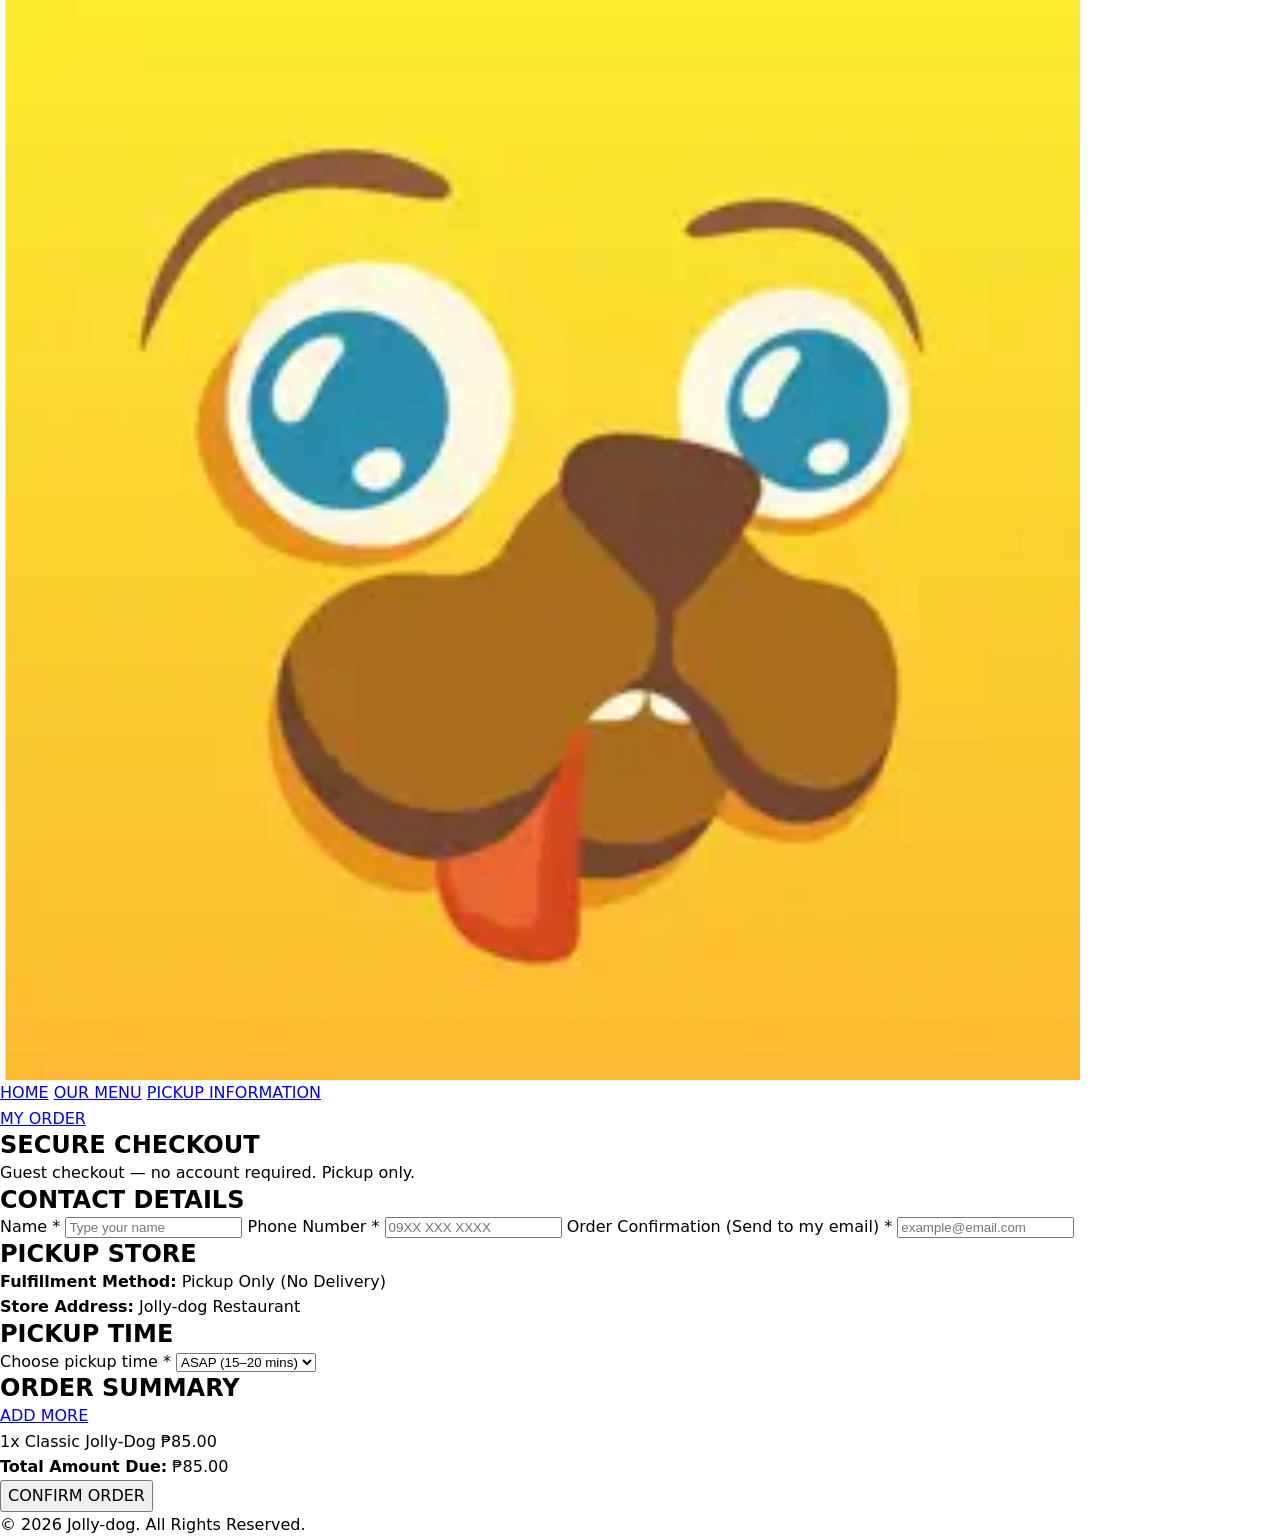
==== checkout.html @ 43b4ed7f "modified:   checkout.html" ====
<!DOCTYPE html>
<html lang="en">
<head>
    <meta charset="UTF-8">
    <meta name="viewport" content="width=device-width, initial-scale=1.0">
    <title>Jolly-dog | Checkout</title>
    <link rel="stylesheet" href="css/style.css">
</head>
<body>

    <header class="header">

        <div class="logo">
            <a href="index.html">
                <img src="images/logo.png" alt="Jolly-dog">
            </a>
        </div>

        <nav class="navigation">
            <a href="index.html">HOME</a>
            <a href="menu.html">OUR MENU</a>
            <a href="menu.html#pickup">PICKUP INFORMATION</a>
        </nav>

        <div class="header-cart">
            <a href="menu.html#cart">MY ORDER</a>
        </div>

    </header>


    <main class="checkout-layout">

        <!-- VIEW 1: SECURE GUEST CHECKOUT -->
        <section class="checkout-section" id="checkout-view">

            <div class="checkout-heading">
                <h1>SECURE CHECKOUT</h1>
                <p>Guest checkout — no account required. Pickup only.</p>
            </div>

            <form class="checkout-form" id="checkout-form">

                <!-- CONTACT DETAILS -->
                <div class="form-group">
                    <h2>CONTACT DETAILS</h2>

                    <label for="customer-name">Name *</label>
                    <input type="text" id="customer-name" name="customer_name" placeholder="Type your name" required>

                    <label for="phone-number">Phone Number *</label>
                    <input type="tel" id="phone-number" name="phone_number" placeholder="09XX XXX XXXX" required>

                    <label for="customer-email">Order Confirmation (Send to my email) *</label>
                    <input type="email" id="customer-email" name="customer_email" placeholder="example@email.com" required>
                </div>

                <!-- PICKUP STORE -->
                <div class="form-group">
                    <h2>PICKUP STORE</h2>
                    <p><strong>Fulfillment Method:</strong> Pickup Only (No Delivery)</p>
                    <p><strong>Store Address:</strong> Jolly-dog Restaurant</p>
                </div>

                <!-- PICKUP TIME -->
                <div class="form-group">
                    <h2>PICKUP TIME</h2>

                    <label for="pickup-time">Choose pickup time *</label>
                    <select id="pickup-time" name="pickup_time">
                        <option value="ASAP">ASAP (15–20 mins)</option>
                        <option value="In 30 Minutes">In 30 Minutes</option>
                        <option value="In 1 Hour">In 1 Hour</option>
                    </select>
                </div>

                <!-- ORDER SUMMARY -->
                <div class="form-group">
                    <div class="summary-header">
                        <h2>ORDER SUMMARY</h2>
                        <a href="menu.html" class="add-more-btn">ADD MORE</a>
                    </div>

                    <div class="checkout-items" id="checkout-items">
                        <!-- Sample item so you can style it in CSS right now -->
                        <div class="summary-item">
                            <span>1x Classic Jolly-Dog</span>
                            <span>₱85.00</span>
                        </div>
                    </div>

                    <div class="checkout-totals" id="checkout-totals">
                        <p><strong>Total Amount Due:</strong> <span id="checkout-total-price">₱85.00</span></p>
                    </div>
                </div>

                <button type="submit" class="confirm-btn">CONFIRM ORDER</button>

            </form>

        </section>


        <!-- VIEW 2: ORDER CONFIRMATION (Hidden until form is submitted) -->
        <section class="confirmation-section" id="confirmation-view" hidden>

            <div class="confirmation-heading">
                <h1>ORDER CONFIRMED!</h1>
                <p>Thank you for ordering at Jolly-dog, <strong id="confirm-name">Guest</strong>.</p>
            </div>

            <div class="order-reference-box">
                <span>YOUR ORDER REFERENCE NUMBER</span>
                <h2 id="confirm-ref">JD-10482</h2>
            </div>

            <div class="confirmation-details">
                <h3>PICKUP &amp; PAYMENT DETAILS</h3>
                <p><strong>Fulfillment:</strong> In-Store Pickup Only</p>
                <p><strong>Pickup Store:</strong> Jolly-dog Restaurant</p>
                <p><strong>Pickup Time:</strong> <span id="confirm-time">ASAP</span></p>
                <p><strong>Payment Method:</strong> Cash on Pick-Up</p>
                <p><strong>Total Amount Due:</strong> <span id="confirm-total">₱85.00</span></p>
                <p class="pickup-note">Please present this order number at the counter for payment and pickup.</p>
            </div>

            <div class="confirmation-actions">
                <a href="menu.html" class="order-again-btn">ORDER AGAIN</a>
                <a href="index.html" class="home-btn">BACK TO HOME</a>
            </div>

        </section>

    </main>


    <footer class="footer">

        <p>&copy; 2026 Jolly-dog. All Rights Reserved.</p>

    </footer>


    <!-- Temporary preview script so you can test switching to the Confirmation view in HTML -->
    <script>
        document.getElementById('checkout-form').addEventListener('submit', function(event) {
            event.preventDefault();

            document.getElementById('confirm-name').textContent = document.getElementById('customer-name').value;
            document.getElementById('confirm-time').textContent = document.getElementById('pickup-time').value;
            document.getElementById('confirm-total').textContent = document.getElementById('checkout-total-price').textContent;
            document.getElementById('confirm-ref').textContent = 'JD-' + Math.floor(10000 + Math.random() * 90000);

            document.getElementById('checkout-view').hidden = true;
            document.getElementById('confirmation-view').hidden = false;
            window.scrollTo(0, 0);
        });
    </script>

</body>
</html>
---- css/style.css ----
* {
    box-sizing: border-box;
}

body {
    margin: 0;
    background: "";
    color: "";
    font-family: "Segoe UI", system-ui, -apple-system, Arial, sans-serif;
    line-height: 1.6;
}

h1,
h2,
h3,
p {
    margin: 0;
}

h1,
h2,
h3 {
    line-height: 1.2;
}

img {
    display: block;
    max-width: 100%;
}

a {
    color: "";
    text-decoration: "";
}

button {
    font: inherit;
    cursor: pointer;
}
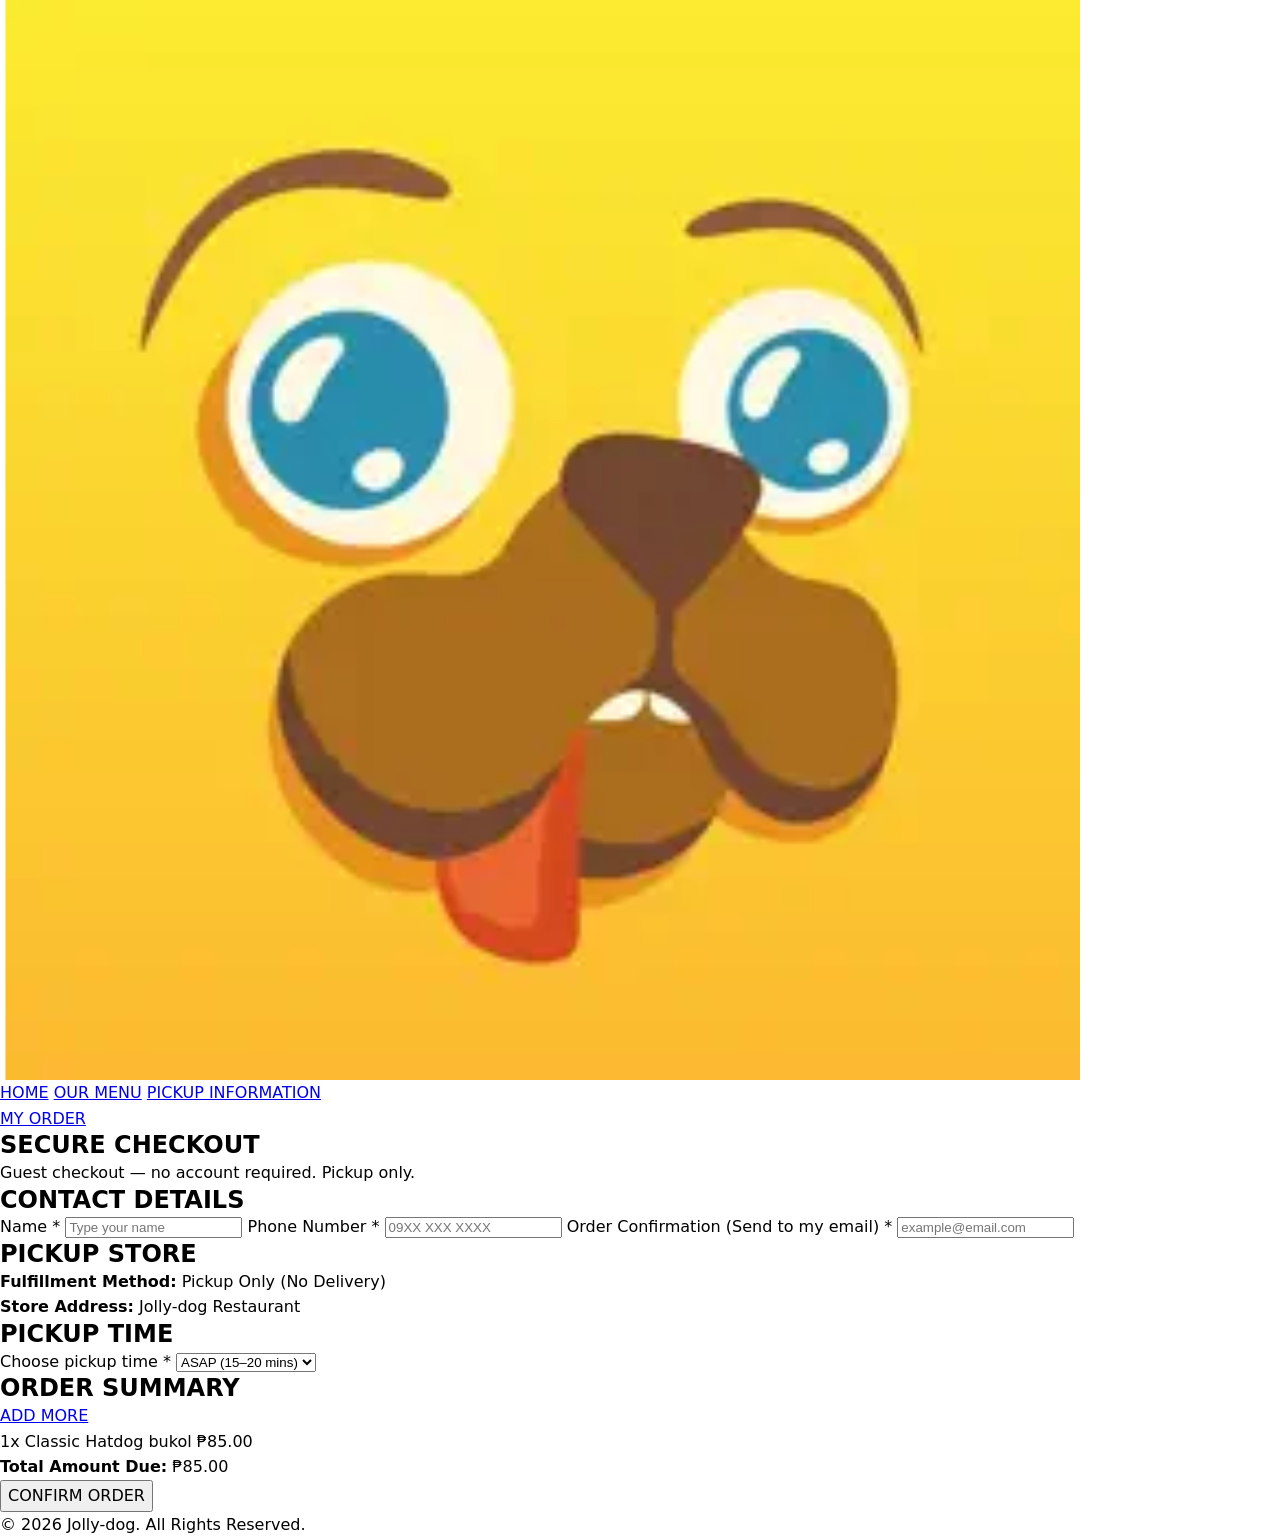
==== commit 8ccf81ef: "Update item description in checkout.html" ====
--- a/checkout.html
+++ b/checkout.html
@@ -82,9 +82,9 @@
                     </div>
 
                     <div class="checkout-items" id="checkout-items">
-                        <!-- Sample item so you can style it in CSS right now -->
+                        <!-- Sample item -->
                         <div class="summary-item">
-                            <span>1x Classic Jolly-Dog</span>
+                            <span>1x Classic Hatdog bukol</span>
                             <span>₱85.00</span>
                         </div>
                     </div>
@@ -158,4 +158,4 @@
     </script>
 
 </body>
-</html>+</html>
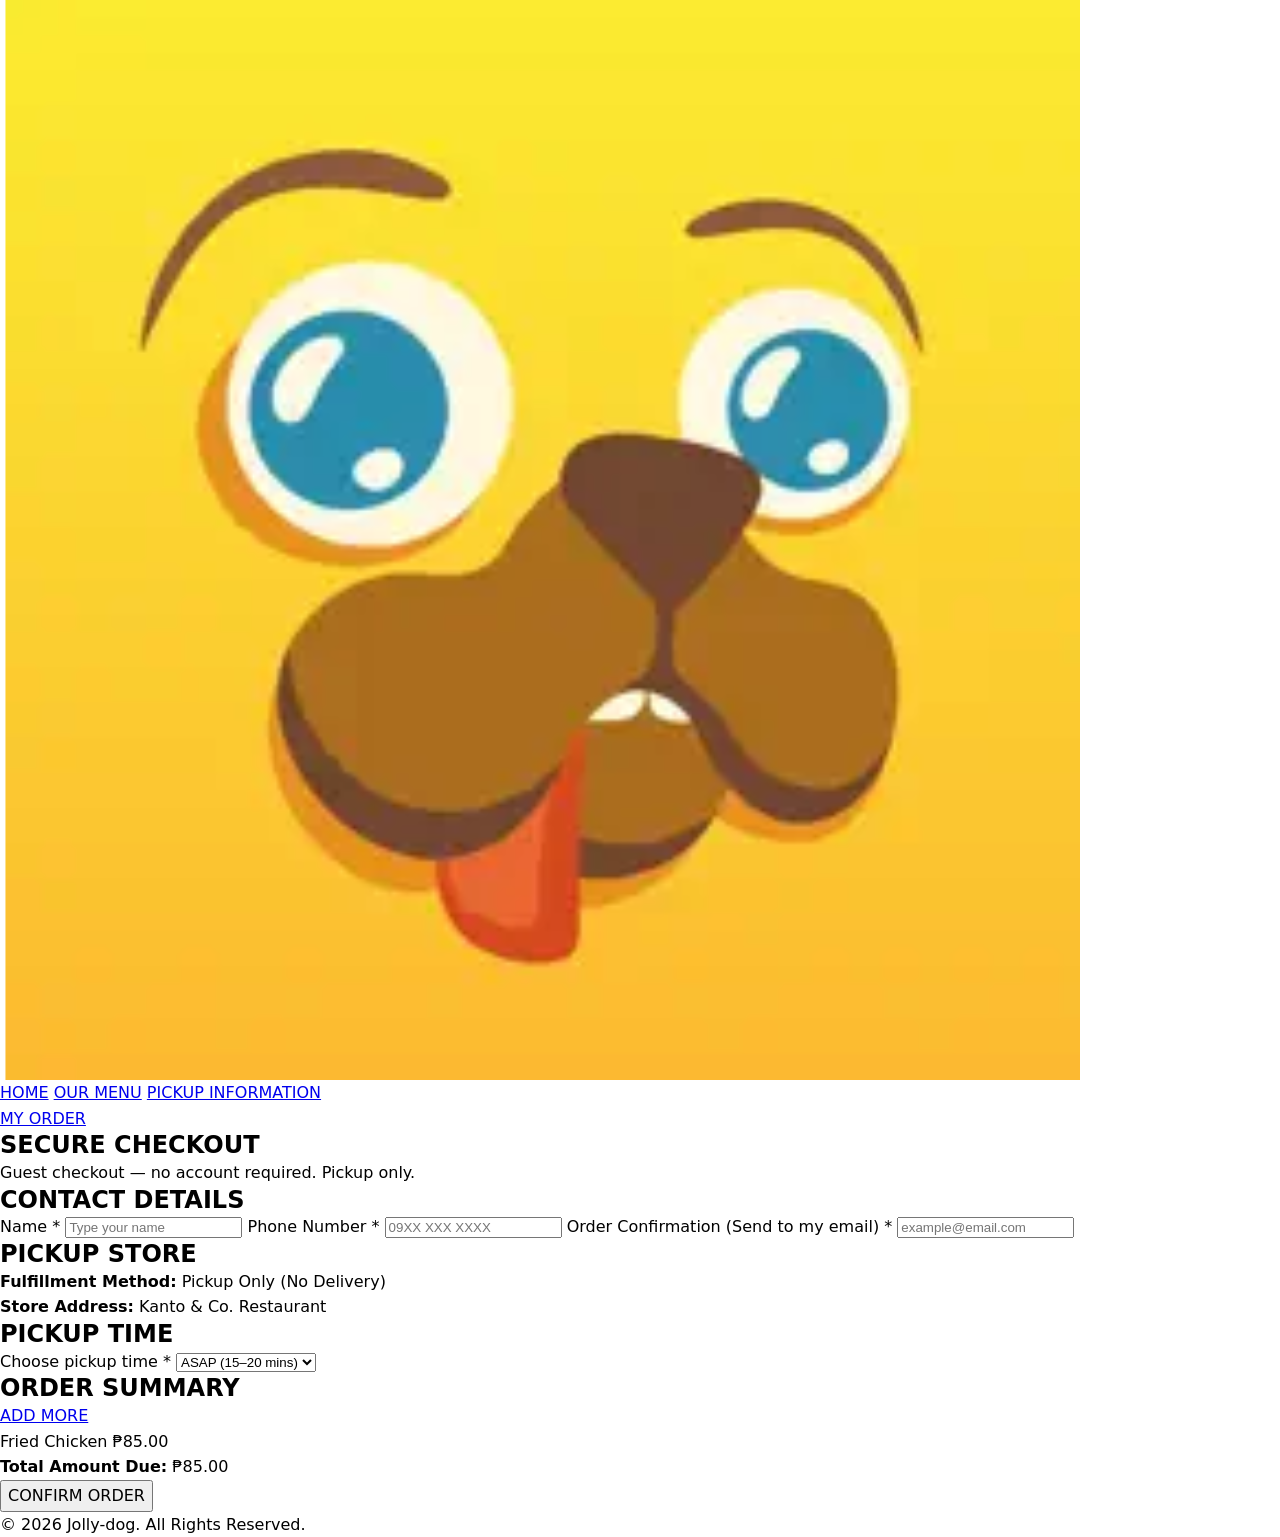
==== commit 9dd81cba: "modified:   checkout.html 	modified:   menu.html" ====
--- a/checkout.html
+++ b/checkout.html
@@ -59,7 +59,7 @@
                 <div class="form-group">
                     <h2>PICKUP STORE</h2>
                     <p><strong>Fulfillment Method:</strong> Pickup Only (No Delivery)</p>
-                    <p><strong>Store Address:</strong> Jolly-dog Restaurant</p>
+                    <p><strong>Store Address:</strong> Kanto & Co. Restaurant</p>
                 </div>
 
                 <!-- PICKUP TIME -->
@@ -84,7 +84,7 @@
                     <div class="checkout-items" id="checkout-items">
                         <!-- Sample item -->
                         <div class="summary-item">
-                            <span>1x Classic Hatdog bukol</span>
+                            <span>Fried Chicken</span>
                             <span>₱85.00</span>
                         </div>
                     </div>
@@ -158,4 +158,4 @@
     </script>
 
 </body>
-</html>
+</html>
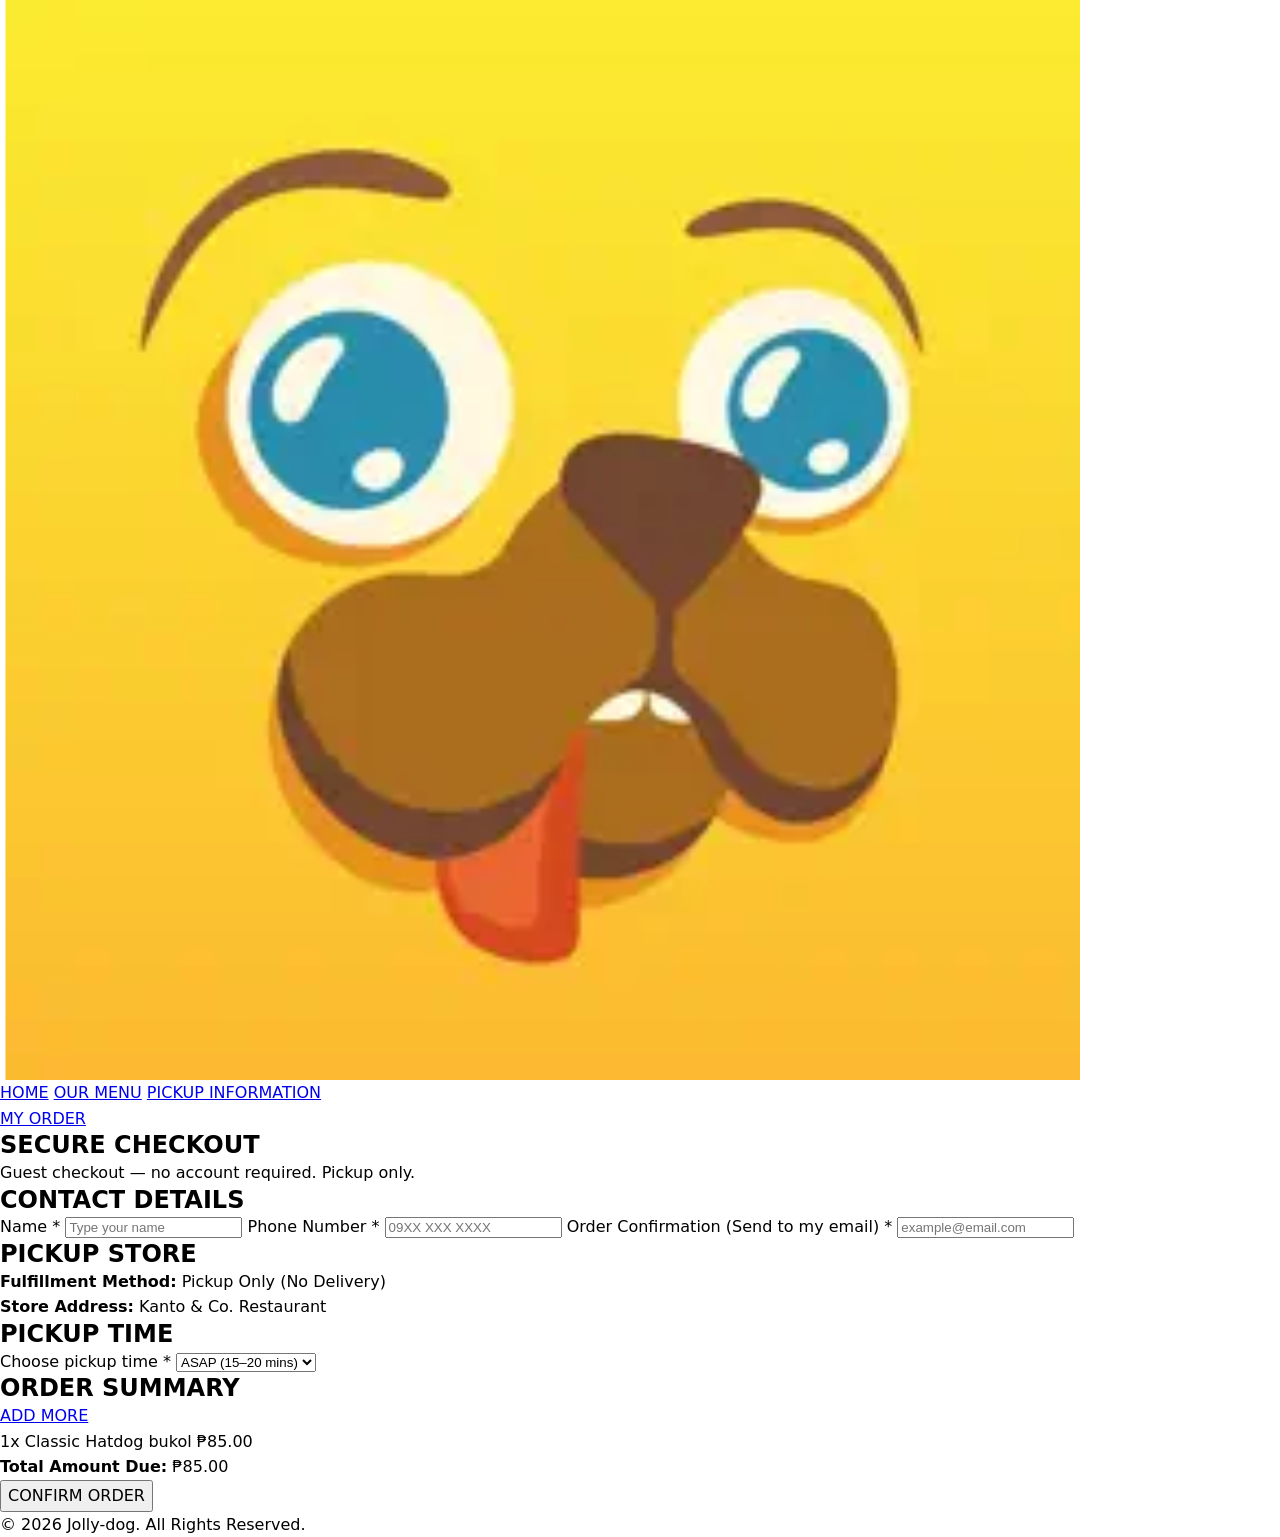
==== commit 2dfaec6f: "add: create new JavaScript file for functionality" ====
--- a/checkout.html
+++ b/checkout.html
@@ -84,7 +84,7 @@
                     <div class="checkout-items" id="checkout-items">
                         <!-- Sample item -->
                         <div class="summary-item">
-                            <span>Fried Chicken</span>
+                            <span>1x Classic Hatdog bukol</span>
                             <span>₱85.00</span>
                         </div>
                     </div>
@@ -158,4 +158,4 @@
     </script>
 
 </body>
-</html>+</html>
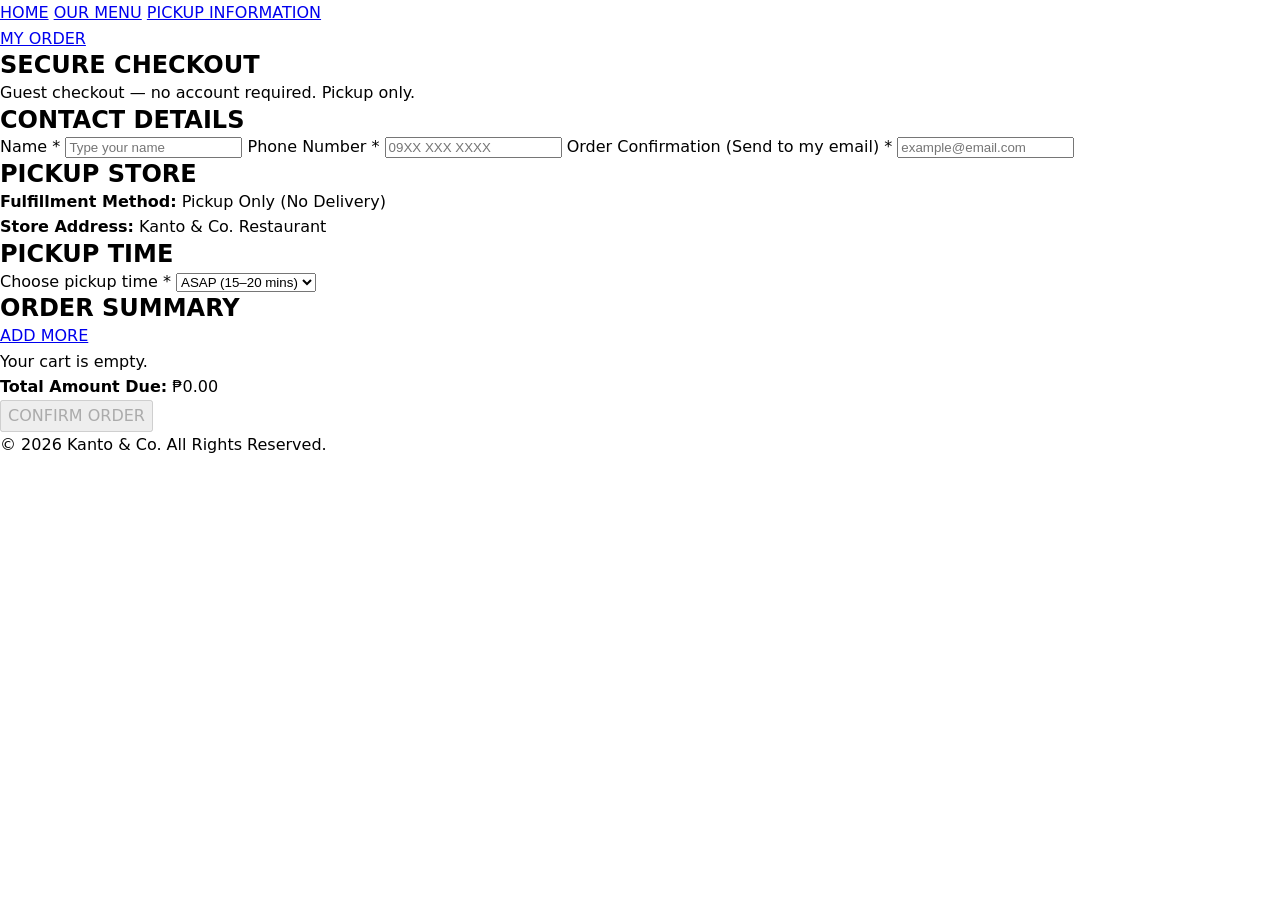
==== commit 3a972f58: "modified:   checkout.html 	modified:   index.html 	renamed:    js/js -> js/cart.js 	modified:   menu" ====
--- a/checkout.html
+++ b/checkout.html
@@ -3,7 +3,7 @@
 <head>
     <meta charset="UTF-8">
     <meta name="viewport" content="width=device-width, initial-scale=1.0">
-    <title>Jolly-dog | Checkout</title>
+    <title>Kanto & Co. | Checkout</title>
     <link rel="stylesheet" href="css/style.css">
 </head>
 <body>
@@ -12,7 +12,7 @@
 
         <div class="logo">
             <a href="index.html">
-                <img src="images/logo.png" alt="Jolly-dog">
+                <!--<img src="images/logo.png" alt="Kanto & Co.">-->
             </a>
         </div>
 
@@ -136,26 +136,12 @@
 
     <footer class="footer">
 
-        <p>&copy; 2026 Jolly-dog. All Rights Reserved.</p>
+        <p>&copy; 2026 Kanto & Co. All Rights Reserved.</p>
 
     </footer>
 
 
-    <!-- Temporary preview script so you can test switching to the Confirmation view in HTML -->
-    <script>
-        document.getElementById('checkout-form').addEventListener('submit', function(event) {
-            event.preventDefault();
-
-            document.getElementById('confirm-name').textContent = document.getElementById('customer-name').value;
-            document.getElementById('confirm-time').textContent = document.getElementById('pickup-time').value;
-            document.getElementById('confirm-total').textContent = document.getElementById('checkout-total-price').textContent;
-            document.getElementById('confirm-ref').textContent = 'JD-' + Math.floor(10000 + Math.random() * 90000);
-
-            document.getElementById('checkout-view').hidden = true;
-            document.getElementById('confirmation-view').hidden = false;
-            window.scrollTo(0, 0);
-        });
-    </script>
+    <script src="js/cart.js"></script>
 
 </body>
 </html>
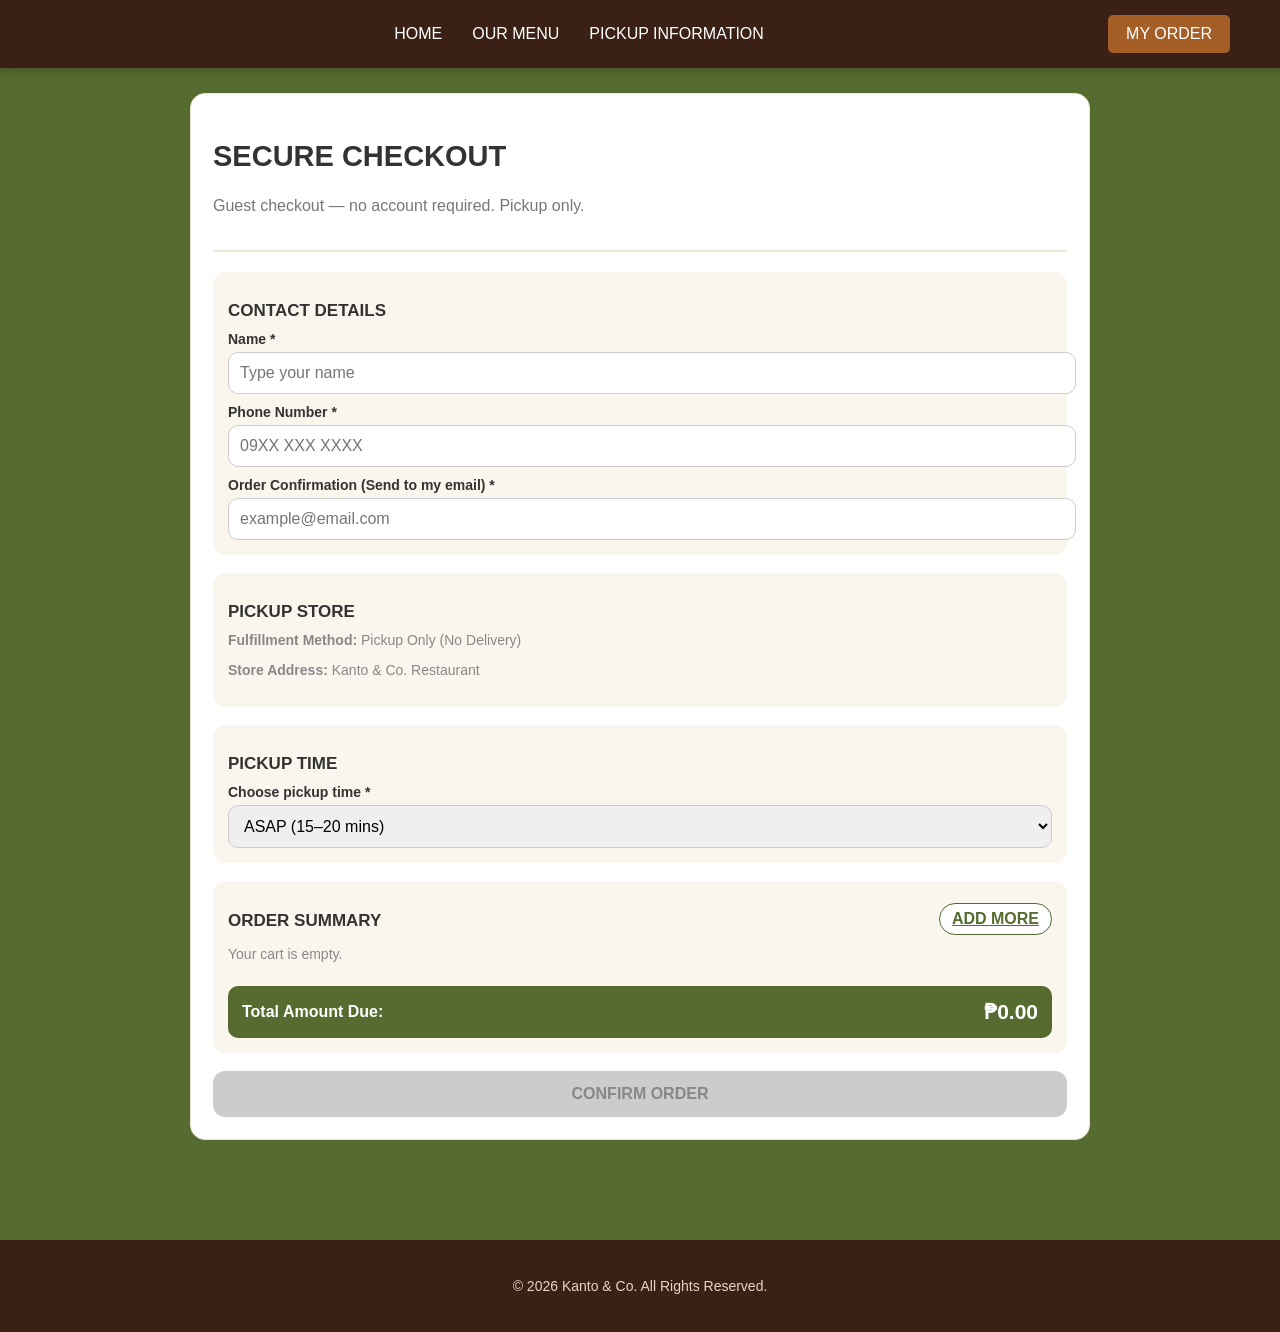
==== commit 825816a6: "modified:   checkout.html 	modified:   css/style.css 	modified:   index.html 	modified:   js/cart.js" ====
--- a/checkout.html
+++ b/checkout.html
@@ -106,7 +106,7 @@
 
             <div class="confirmation-heading">
                 <h1>ORDER CONFIRMED!</h1>
-                <p>Thank you for ordering at Jolly-dog, <strong id="confirm-name">Guest</strong>.</p>
+                <p>Thank you for ordering at Kanto & Co., <strong id="confirm-name">Guest</strong>.</p>
             </div>
 
             <div class="order-reference-box">
@@ -117,7 +117,7 @@
             <div class="confirmation-details">
                 <h3>PICKUP &amp; PAYMENT DETAILS</h3>
                 <p><strong>Fulfillment:</strong> In-Store Pickup Only</p>
-                <p><strong>Pickup Store:</strong> Jolly-dog Restaurant</p>
+                <p><strong>Pickup Store:</strong> Kanto & Co. Restaurant</p>
                 <p><strong>Pickup Time:</strong> <span id="confirm-time">ASAP</span></p>
                 <p><strong>Payment Method:</strong> Cash on Pick-Up</p>
                 <p><strong>Total Amount Due:</strong> <span id="confirm-total">₱85.00</span></p>
--- a/css/style.css
+++ b/css/style.css
@@ -1,41 +1,921 @@
+/* ==========================================================================
+   KANTO & CO. - STYLESHEET TEMPLATE
+   Empty selectors ready for styling. Do not rename classes/IDs used by cart.js.
+   Remove, modify and change at your discretion */
+
+/* --------------------------------------------------------------------------
+   1. GLOBAL & REQUIRED JS STATES
+   -------------------------------------------------------------------------- */
 * {
-    box-sizing: border-box;
-}
-
+}
+
+body {
+    background-color: #556B2F;
+ }
+
+/* REQUIRED: Keeps #confirmation-view hidden until cart.js reveals it on submit */
+[hidden] {
+    display: none !important;
+}
+
+
+/* --------------------------------------------------------------------------
+   2. SHARED HEADER & FOOTER (index.html, menu.html, checkout.html)
+   -------------------------------------------------------------------------- */
 body {
     margin: 0;
-    background: "";
-    color: "";
-    font-family: "Segoe UI", system-ui, -apple-system, Arial, sans-serif;
+    padding: 0;
+    font-family: 'Poppins', sans-serif;
+    color: #333;
+}
+
+/* HEADER */
+.header {
+    display: flex;
+    justify-content: space-between;
+    align-items: center;
+    padding: 15px 50px;
+    background-color: #3b2115;
+    color: white;
+    box-shadow: 0 3px 8px rgba(0,0,0,0.2);
+}
+
+/* LOGO CONTAINER */
+.logo {
+    display: flex;
+    align-items: center;
+    gap: 10px;
+}
+
+/* LOGO IMAGE */
+.logo img {
+    width: 65px;
+    height: 65px;
+    object-fit: contain;
+}
+
+/* NAVIGATION */
+.navigation {
+    display: flex;
+    align-items: center;
+    gap: 30px;
+}
+
+/* NAVIGATION LINKS */
+.navigation a {
+    color: white;
+    text-decoration: none;
+    font-size: 16px;
+    font-weight: 500;
+    transition: 0.3s;
+}
+
+/* NAVIGATION HOVER */
+.navigation a:hover {
+    color: #e6a23c;
+}
+
+/* HEADER CART */
+.header-cart {
+    display: flex;
+    align-items: center;
+    gap: 10px;
+}
+
+/* CART LINK */
+.header-cart a {
+    color: white;
+    text-decoration: none;
+    font-size: 16px;
+    background-color: #a65e27;
+    padding: 10px 18px;
+    border-radius: 5px;
+    transition: 0.3s;
+}
+
+/* CART HOVER */
+.header-cart a:hover {
+    background-color: #e6a23c;
+    color: #3b2115;
+}
+
+/* FOOTER */
+footer {
+    background-color: #3b2115;
+    color: white;
+    text-align: center;
+    padding: 30px 20px;
+    margin-top: 50px;
+}
+
+/* FOOTER PARAGRAPH */
+footer p {
+    font-size: 14px;
+    color: #e5d5c5;
+    margin: 8px 0;
+}
+
+/* FOOTER LINKS */
+footer a {
+    color: #e6a23c;
+    text-decoration: none;
+}
+
+footer a:hover {
+    color: white;
+}
+
+/* RESPONSIVE DESIGN */
+@media screen and (max-width: 768px) {
+
+    .header {
+        flex-direction: column;
+        gap: 20px;
+        padding: 20px;
+    }
+
+    .navigation {
+        flex-wrap: wrap;
+        justify-content: center;
+        gap: 15px;
+    }
+
+    .header-cart {
+        justify-content: center;
+    }
+}
+
+/* --------------------------------------------------------------------------
+   3. HOME PAGE (index.html)
+   -------------------------------------------------------------------------- */
+/* ORDER INTRO */
+.order-intro {
+    display: flex;
+    justify-content: space-between;
+    align-items: center;
+    padding: 60px 80px;
+    background-color: #fffaf3;
+    gap: 30px;
+}
+
+/* INTRO TEXT */
+.intro-text {
+    max-width: 550px;
+}
+
+/* INTRO HEADING */
+.intro-text h1 {
+    font-family: 'Playfair Display', serif;
+    font-size: 48px;
+    color: #3b2115;
+    margin-bottom: 20px;
+}
+
+/* INTRO PARAGRAPH */
+.intro-text p {
+    font-family: 'Poppins', sans-serif;
+    font-size: 16px;
+    line-height: 1.8;
+    color: #666;
+    margin-bottom: 25px;
+}
+
+/* INTRO BUTTON CONTAINER */
+.intro-button {
+    margin-top: 20px;
+}
+
+/* INTRO BUTTON LINK */
+.intro-button a {
+    display: inline-block;
+    background-color: #a65e27;
+    color: white;
+    text-decoration: none;
+    padding: 13px 28px;
+    border-radius: 5px;
+    font-weight: 600;
+    transition: 0.3s;
+}
+
+/* BUTTON HOVER */
+.intro-button a:hover {
+    background-color: #e6a23c;
+    color: #3b2115;
+}
+
+/* BANNER */
+.banner {
+    width: 100%;
+    max-width: 550px;
+    overflow: hidden;
+    border-radius: 15px;
+}
+
+/* BANNER IMAGE */
+.banner img {
+    width: 100%;
+    height: 350px;
+    object-fit: cover;
+    border-radius: 15px;
+}
+
+/* MENU CATEGORIES */
+.menu-categories {
+    padding: 60px 50px;
+    background-color: #ffffff;
+}
+
+/* SECTION HEADING */
+.section-heading {
+    text-align: center;
+    margin-bottom: 40px;
+}
+
+/* SECTION TITLE */
+.section-heading h2 {
+    font-family: 'Playfair Display', serif;
+    font-size: 36px;
+    color: #3b2115;
+    margin-bottom: 10px;
+}
+
+/* CATEGORY CONTAINER */
+.category-container {
+    display: grid;
+    grid-template-columns: repeat(4, 1fr);
+    gap: 25px;
+    max-width: 1200px;
+    margin: auto;
+}
+
+/* CATEGORY CARD */
+.category-card {
+    background-color: #fffaf3;
+    border-radius: 12px;
+    overflow: hidden;
+    text-align: center;
+    box-shadow: 0 4px 12px rgba(0,0,0,0.10);
+    transition: 0.3s;
+}
+
+/* CATEGORY CARD HOVER */
+.category-card:hover {
+    transform: translateY(-8px);
+    box-shadow: 0 8px 20px rgba(0,0,0,0.15);
+}
+
+/* CATEGORY IMAGE */
+.category-card img {
+    width: 100%;
+    height: 220px;
+    object-fit: cover;
+}
+
+/* CATEGORY TITLE */
+.category-card h3 {
+    font-family: 'Playfair Display', serif;
+    font-size: 23px;
+    color: #3b2115;
+    padding: 15px;
+    margin: 0;
+}
+
+/* ==========================================
+   RESPONSIVE DESIGN
+   ========================================== */
+
+@media screen and (max-width: 768px) {
+
+    .order-intro {
+        flex-direction: column;
+        padding: 35px 20px;
+        text-align: center;
+    }
+
+    .intro-text h1 {
+        font-size: 34px;
+    }
+
+    .banner {
+        max-width: 100%;
+    }
+
+    .banner img {
+        height: 250px;
+    }
+
+    .menu-categories {
+        padding: 40px 20px;
+    }
+
+    .category-container {
+        grid-template-columns: repeat(2, 1fr);
+        gap: 15px;
+    }
+
+    .section-heading h2 {
+        font-size: 28px;
+    }
+}
+
+@media screen and (max-width: 480px) {
+
+    .category-container {
+        grid-template-columns: 1fr;
+    }
+
+    .intro-text h1 {
+        font-size: 29px;
+    }
+}
+
+
+/* ==========================================
+   4. MENU PAGE LAYOUT & CATEGORIES
+   ========================================== */
+
+/* MAIN MENU LAYOUT */
+.menu-layout {
+    display: grid;
+    grid-template-columns: minmax(0, 1fr) 320px;
+    gap: 30px;
+    max-width: 1300px;
+    margin: 40px auto;
+    padding: 0 30px;
+    align-items: start;
+}
+
+/* LEFT MENU SECTION */
+.menu-section {
+    width: 100%;
+    min-width: 0;
+}
+
+/* MENU HEADING */
+.menu-heading {
+    margin-bottom: 25px;
+}
+
+/* MENU TITLE */
+.menu-heading h1 {
+    font-family: 'Playfair Display', serif;
+    font-size: 40px;
+    color: #fffaf3;
+    margin-bottom: 10px;
+}
+
+/* MENU DESCRIPTION */
+.menu-heading p {
+    font-family: 'Poppins', sans-serif;
+    font-size: 15px;
+    color: #fffaf3;
+    line-height: 1.7;
+}
+
+/* PICKUP NOTICE BANNER */
+#pickup,
+.pickup-info {
+    background-color: #fff0d9;
+    border-left: 5px solid #a65e27;
+    padding: 18px 22px;
+    margin: 25px 0;
+    border-radius: 8px;
+}
+
+/* PICKUP HEADING */
+.pickup-info h3 {
+    font-family: 'Playfair Display', serif;
+    color: #3b2115;
+    font-size: 20px;
+    margin: 0 0 8px;
+}
+
+/* PICKUP DESCRIPTION */
+.pickup-info p {
+    font-family: 'Poppins', sans-serif;
+    color: #666;
+    font-size: 14px;
+    margin: 0;
     line-height: 1.6;
 }
 
-h1,
-h2,
-h3,
-p {
+/* CATEGORY NAVIGATION */
+.categories {
+    display: flex;
+    flex-wrap: wrap;
+    gap: 12px;
+    margin: 30px 0;
+    padding-bottom: 15px;
+    border-bottom: 1px solid #e5d5c5;
+}
+
+/* CATEGORY LINKS */
+.categories a {
+    text-decoration: none;
+    color: #3b2115;
+    background-color: #f3e7d8;
+    padding: 10px 20px;
+    border-radius: 25px;
+    font-family: 'Poppins', sans-serif;
+    font-size: 14px;
+    font-weight: 500;
+    transition: 0.3s;
+}
+
+/* CATEGORY HOVER */
+.categories a:hover {
+    background-color: #a65e27;
+    color: white;
+}
+
+/* INDIVIDUAL FOOD CATEGORY */
+.food-category {
+    margin: 40px 0;
+    scroll-margin-top: 30px;
+}
+
+/* FOOD CATEGORY HEADING */
+.food-category h2 {
+    font-family: 'Playfair Display', serif;
+    font-size: 30px;
+    color: #fffaf3;
+    margin-bottom: 25px;
+    border-bottom: 2px solid #e6a23c;
+    padding-bottom: 10px;
+}
+
+/* FOOD GRID CONTAINER */
+.food-container {
+    display: grid;
+    grid-template-columns: repeat(2, minmax(0, 1fr));
+    gap: 25px;
+}
+
+/* INDIVIDUAL FOOD CARD */
+.food-card {
+    background-color: #fffaf3;
+    border-radius: 12px;
+    overflow: hidden;
+    box-shadow: 0 4px 12px rgba(0,0,0,0.10);
+    transition: 0.3s;
+    padding-bottom: 18px;
+    display: flex;
+    flex-direction: column;
+}
+
+/* FOOD CARD HOVER */
+.food-card:hover {
+    transform: translateY(-5px);
+    box-shadow: 0 8px 18px rgba(0,0,0,0.15);
+}
+
+/* DEFAULT IMAGES (Foods & Side Dishes) */
+.food-card img {
+    width: 100%;
+    height: 350px;
+    object-fit: cover;
+    display: block;
+}
+
+/* DRINKS IMAGES */
+#drinks .food-card img {
+   width: 100%;
+    height: 450px;
+    object-fit:cover;
+    display: block;
+}
+
+/* DESSERTS IMAGES */
+#desserts .food-card img {
+    width: 100%;
+    height: 450px;
+    object-fit: cover;
+    display: block;
+}
+
+/* FOOD NAME */
+.food-card h3 {
+    font-family: 'Playfair Display', serif;
+    font-size: 21px;
+    color: #3b2115;
+    margin: 15px 18px 8px;
+}
+
+/* FOOD DESCRIPTION */
+.food-card p {
+    font-family: 'Poppins', sans-serif;
+    font-size: 13px;
+    color: #777;
+    line-height: 1.6;
+    margin: 8px 18px;
+}
+
+/* FOOD PRICE */
+.food-card .price {
+    display: block;
+    color: #a65e27;
+    font-family: 'Poppins', sans-serif;
+    font-size: 18px;
+    font-weight: 700;
+    margin: 15px 18px;
+}
+
+/* ADD TO CART BUTTON */
+.food-card button {
+    display: block;
+    width: calc(100% - 36px);
+    margin: auto 18px 0;
+    padding: 12px;
+    border: none;
+    border-radius: 6px;
+    background-color: #a65e27;
+    color: white;
+    font-family: 'Poppins', sans-serif;
+    font-size: 14px;
+    font-weight: 600;
+    cursor: pointer;
+    transition: 0.3s;
+}
+
+/* BUTTON HOVER */
+.food-card button:hover {
+    background-color: #e6a23c;
+    color: #3b2115;
+}
+
+/* STICKY CART - RIGHT COLUMN */
+.menu-layout > :last-child {
+    position: sticky;
+    top: 20px;
+    align-self: start;
+}
+
+/* ==========================================
+   RESPONSIVE DESIGN
+   ========================================== */
+
+@media screen and (max-width: 900px) {
+
+    .menu-layout {
+        grid-template-columns: 1fr;
+        padding: 0 20px;
+    }
+
+    .menu-layout > :last-child {
+        position: static;
+    }
+
+}
+
+@media screen and (max-width: 600px) {
+
+    .menu-heading h1 {
+        font-size: 30px;
+    }
+
+    .food-category h2 {
+        font-size: 25px;
+    }
+
+    .food-container {
+        grid-template-columns: 1fr;
+    }
+
+    .categories {
+        gap: 8px;
+    }
+
+    .categories a {
+        font-size: 12px;
+        padding: 9px 14px;
+    }
+
+    .food-card img {
+        height: 220px;
+    }
+
+}
+
+/* --------------------------------------------------------------------------
+   5. RIGHT-SIDE SHOPPING CART & JS-GENERATED ITEMS (menu.html + cart.js)
+   -------------------------------------------------------------------------- */
+/* Right-side cart panel (make sticky so it stays visible while scrolling) */
+#cart,
+.cart-section {
+	background: white; /* puti yung box ng cart */
+    border: 1px solid #EDE8D6; /* border na manipis */
+    border-radius: 15px; /* kinayod na kanto yan LMFAOAOOO */
+    padding: 18px; /* space sa loob para may luwag pa rin sa gilid */
+    position: sticky; top: 20px; /* para sumama yung cart sa kanan habang nag i-scroll */
+}
+.cart-section h2 {
+	margin-bottom: 12px; /* space sa baba ng title */
+}
+/* Container where cart.js injects added items */
+.cart-items {
+	display: flex; flex-direction: column; /* up and down yung mga items, hindi side to side */
+	gap: 10px; /* pagitan ng mga items */
+}
+/* Shown by cart.js when no items are in the cart */
+.empty-cart-msg {
+	background: #FAF6EE; /* kulay yan malamang */
+    padding: 14px; /* space sa loob alam niyo na yan */
+    border-radius: 10px; /* kinayod ulit */
+    text-align: center; /* para gumitna */
+    color: #888; /* oh color daw, ano ba yan */
+    font-size: 14px; /* SIZEEEEE */
+}
+/* CREATED BY cart.js: Wrapper for each dish row inside .cart-items */
+.cart-item {
+	display: flex; justify-content: space-between; align-items: center; /* pangalan sa kaliwa, presyo sa kanan, pantay sa gitna */
+    gap: 10px; /* gap... yawa */
+    background: #FAF6EE; /* oh... ano... */
+    padding: 10px; /* space */
+    border-radius: 10px; /* KANTO NGAAA, ANO BA */
+}
+/* CREATED BY cart.js: Holds dish title (h4) and unit price (p) */
+.cart-item-info {
+	flex: 1; /* sasakop ng space para mapunta sa kanan yung presyo */
+}
+.cart-item-info h4 {
+	font-size: 15px; /* jusq */
+}
+.cart-item-info p {
+	color: #556B2F; 
+	font-weight: bold; /* pampakapal */
+	font-size: 14px;
+}
+/* CREATED BY cart.js: Holds -, quantity span, and + buttons */
+.quantity-controls {
+	display: flex; align-items: center; gap: 8px; /* para pantay yung plus minus 1 na yun */
+}
+.minus-btn,
+.plus-btn {
+	background: #556B2F;
+	color: white;
+}
+.quantity-controls span {
+	font-weight: bold;
+}
+/* CREATED BY cart.js: Subtotal price for that specific item row */
+.item-total {
+	font-weight: bold;
+}
+/* Subtotal and Total section (updated live by cart.js) */
+.cart-summary {
+	border-top: 1px solid #EDE8D6; /* line sa taas para mahiwalay sa mga items */
+	margin-top: 14px; /* space sa taas */
+	padding-top: 12px; /* space sa loob ng anes tas taas nun basta yun */
+}
+.cart-summary p {
+	display: flex; justify-content: space-between; /* para mag kaliwa't kanan yung anes */
+	margin-bottom: 5px; /* space sa baba */
+}
+.cart-summary span {
+	font-weight: bold;
+}
+/* CLEAR CART button (wired by cart.js) */
+.cart-section > button {
+	width: 100%; /* lapad ng cart */
+    margin-top: 12px;
+    background: white;
+    color: #B00020;
+    border: 1px solid #B00020;
+    padding: 10px;
+    border-radius: 10px;
+}
+/* PROCEED TO CHECKOUT link/button (blocked by cart.js if cart is empty) */
+.cart-section a {
+	display: block; /* para maging isang buo */
+	text-align: center;
+    margin-top: 10px;
+    background: #556B2F;
+    color: white;
+    padding: 13px;
+    border-radius: 10px;
+    font-weight: bold;
+}
+/* --------------------------------------------------------------------------
+   6. CHECKOUT PAGE - GUEST FORM VIEW (checkout.html + cart.js)
+   -------------------------------------------------------------------------- */
+.checkout-layout {
+	max-width: 900px; margin: 0 auto; /* para may limit or hindi na sumobra yung lapad, para na rin gumitna sa page */
+	padding: 25px 5% 50px; /* kaya yan tatlo kasi magkakaiba yung space sa bawat side */
+}
+/* Container for the form view (hidden by cart.js after form submission) */
+#checkout-view,
+.checkout-section {
+	background: white;
+    border-radius: 15px;
+    padding: 22px;
+    border: 1px solid #EDE8D6;
+}
+.checkout-heading {
+	margin-bottom: 20px;
+    padding-bottom: 15px;
+    border-bottom: 2px solid #EDE8D6; /* para humiwalay sa form section thingy */
+}
+.checkout-heading h1 {
+	font-size: 29px;
+}
+.checkout-heading p {
+	color: #777;
+	margin: 6px 0 20px; /* same lng din sa padding kung bakt tatlo yun */
+}
+#checkout-form,
+.checkout-form {
+	display: flex; flex-direction: column; /* up and down yung form */
+	gap: 18px; /* pagitan nila */
+}
+/* Form sections: Contact Details, Pickup Store, Pickup Time, Order Summary */
+.form-group {
+	background: #FAF6EE;
+	padding: 15px;
+	border-radius: 12px;
+}
+.form-group h2 {
+	font-size: 17px;
+	margin-bottom: 10px;
+}
+.form-group label {
+	display: block; /* para nasa taas yung label, hindi katabi */
+	font-weight: bold;
+	font-size: 14px;
+	margin: 10px 0 5px;
+}
+.form-group input,
+.form-group select {
+	width: 100%;
+    padding: 11px;
+    border-radius: 10px;
+    border: 1px solid #CCC;
+    font-size: 16px;
+}
+/* Kailangan nito mga boy */
+.form-group input:focus,
+.form-group select:focus {
+	border-color: #556B2F; outline: none; /* para magkaroon ng kulay kung saan nag ty-type yung oat */
+}
+.form-group p {
+	color: #888;
+	font-size: 14px;
+	margin-top: 5px;
+}
+/* Header row inside Order Summary holding h2 and ADD MORE button */
+.summary-header {
+	display: flex; justify-content: space-between; align-items: center; /* pampantay ulit */
+}
+.add-more-btn {
+	background: white;
+    border: 1px solid #556B2F;
+    color: #556B2F;
+    padding: 6px 12px;
+    border-radius: 20px;
+    font-weight: bold;
+}
+/* Container where cart.js populates the checkout item list */
+#checkout-items,
+.checkout-items {
+	display: flex; flex-direction: column; /* up and down na listahan ng order */
+}
+/* CREATED BY cart.js: Individual item row inside #checkout-items */
+.summary-item {
+	display: flex; justify-content: space-between; /* same lng din nung nasa taas kanina, pangalan sa kaliwa, presyo sa kanan */
+    padding: 10px 0;
+    border-bottom: 1px solid #EDE8D6;
+}
+.summary-item span {
+	font-weight: bold;
+}
+/* Total amount due section (updated by cart.js) */
+#checkout-totals,
+.checkout-totals {
+    background: #556B2F;
+    color: #ffffff;
+    padding: 14px;
+    border-radius: 10px;
+    margin-top: 10px;
+}
+
+#checkout-total-price {
+	font-size: 21px;
+	font-weight: bold;
+}
+
+#checkout-totals p {
+    width: 100%;
+    display: flex;
+    justify-content: space-between;
+    align-items: center;
     margin: 0;
-}
-
-h1,
-h2,
-h3 {
-    line-height: 1.2;
-}
-
-img {
-    display: block;
-    max-width: 100%;
-}
-
-a {
-    color: "";
-    text-decoration: "";
-}
-
-button {
-    font: inherit;
-    cursor: pointer;
-}
-
-
+    color: #ffffff;
+    font-size: 16px;
+}
+
+/* CONFIRM ORDER submit button (disabled by cart.js if cart is empty) */
+.confirm-btn {
+	background: #556B2F;
+    color: white;
+    border: none;
+    padding: 14px;
+    border-radius: 12px;
+    font-weight: bold;
+    font-size: 16px;
+}
+.confirm-btn:disabled {
+	background: #CCC;
+	color: #888;
+}
+/* --------------------------------------------------------------------------
+   7. CHECKOUT PAGE - ORDER CONFIRMATION VIEW (checkout.html + cart.js)
+   -------------------------------------------------------------------------- */
+/* Receipt container (starts hidden, shown by cart.js on submit) */
+#confirmation-view,
+.confirmation-section {
+	background: white;
+    border-radius: 15px;
+    padding: 25px;
+    text-align: center;
+    border: 1px solid #EDE8D6;
+    max-width: 600px; margin: 0 auto; /* same sa kanina, limit ng lapad tsaka para gumitna */
+}
+.confirmation-heading {
+	text-align: center;
+    margin-bottom: 15px;
+    padding-bottom: 15px;
+    border-bottom: 2px solid #EDE8D6;
+}
+.confirmation-heading h1 {
+	font-size: 30px;
+}
+#confirm-name {
+	color: #556B2F;
+}
+/* Highlighted box showing the generated order reference number */
+.order-reference-box {
+	background: #EDE8D6;
+    padding: 15px;
+    border-radius: 12px;
+    margin: 15px 0; /* pag dalawa naman, up and down yung una, side to side yung pangalawa */
+}
+.order-reference-box span {
+	display: block;
+	font-size: 13px;	
+	color: #777;
+}
+#confirm-ref {
+	font-size: 26px;
+	font-weight: bold;
+	color: #556B2F;
+}
+/* Pickup & payment summary box */
+.confirmation-details {
+	background: #FAF6EE;
+    padding: 15px;
+    border-radius: 12px;
+    text-align: left;
+}
+.confirmation-details h3 {
+	color: #556B2F;
+    font-size: 18px;
+    margin-bottom: 8px;
+    padding-bottom: 6px;
+    border-bottom: 1px solid #EDE8D6;
+}
+.confirmation-details p {
+	margin: 4px 0;
+	color: #4a453c;
+}
+#confirm-time,
+#confirm-total {
+	font-weight: bold;
+	color: #2D2A22;
+}
+.pickup-note {
+	margin-top: 10px;
+	font-size: 14px;
+	color: #556B2F;
+	font-weight: bold;
+	text-align: center;
+}
+/* Bottom buttons (ORDER AGAIN & BACK TO HOME) */
+.confirmation-actions {
+	display: flex; gap: 10px; margin-top: 18px; /* yung dalawang magkatabi na buttons sa baba */
+}
+/* Dagdagednt */
+.order-again-btn, .home-btn {
+    flex: 1; /* same sila ng laki or hati ng space */
+    padding: 13px;
+    border-radius: 10px;
+    font-weight: bold;
+}
+.order-again-btn {
+	background: #556B2F;
+	color: white;
+	border: none;
+}
+.home-btn {
+	background: white;
+	border: 1px solid #556B2F;
+	color: #556B2F;
+}
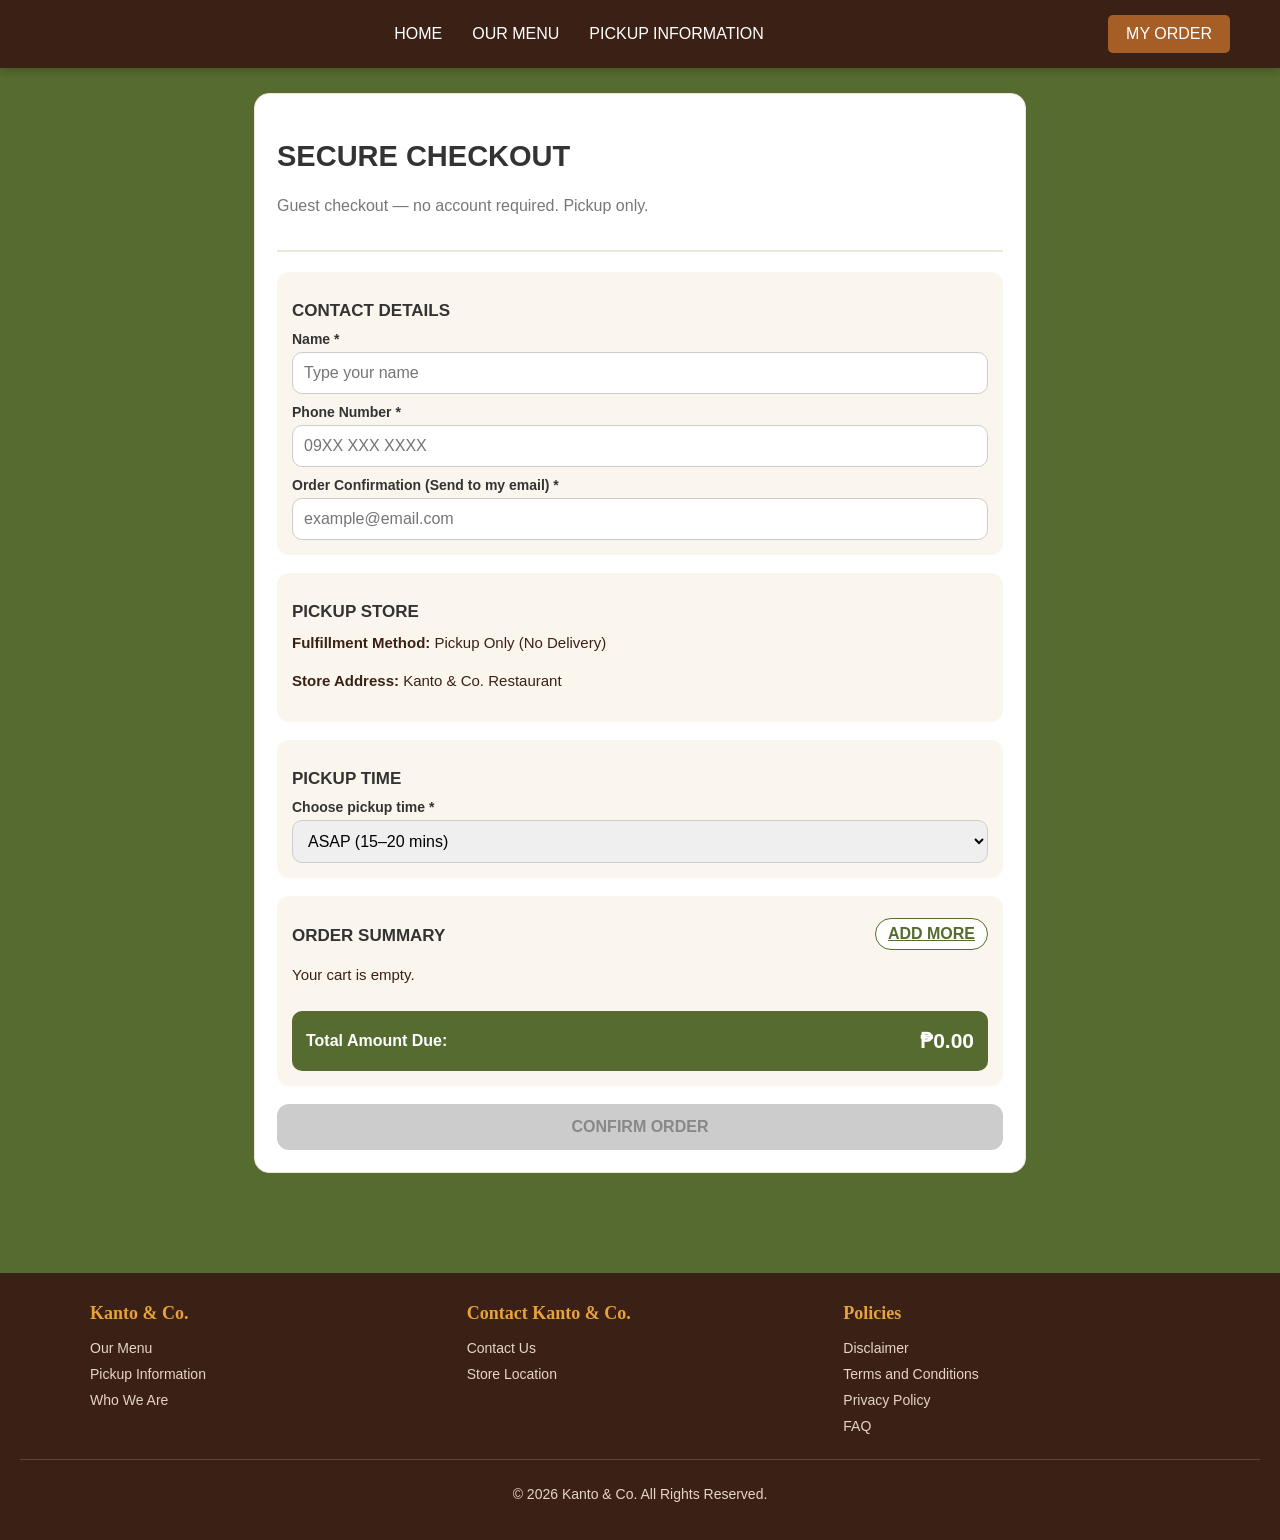
==== commit 15a7e5c8: "new file:   about.html 	modified:   checkout.html 	modified:   css/style.css 	modified:   index.html" ====
--- a/checkout.html
+++ b/checkout.html
@@ -134,10 +134,35 @@
     </main>
 
 
-    <footer class="footer">
+   <footer class="footer">
+        <div class="footer-container">
 
-        <p>&copy; 2026 Kanto & Co. All Rights Reserved.</p>
+            <div class="footer-col">
+                <h3>Kanto &amp; Co.</h3>
+                <a href="menu.html">Our Menu</a>
+                <a href="menu.html#pickup">Pickup Information</a>
+                <a href="about.html#who-we-are">Who We Are</a>
+            </div>
 
+            <div class="footer-col">
+                <h3>Contact Kanto &amp; Co.</h3>
+                <a href="about.html#contact-us">Contact Us</a>
+                <a href="about.html#store-location">Store Location</a>
+            </div>
+
+            <div class="footer-col">
+                <h3>Policies</h3>
+                <a href="about.html#disclaimer">Disclaimer</a>
+                <a href="about.html#terms">Terms and Conditions</a>
+                <a href="about.html#privacy">Privacy Policy</a>
+                <a href="about.html#faq">FAQ</a>
+            </div>
+
+        </div>
+
+        <div class="footer-bottom">
+            <p>&copy; 2026 Kanto &amp; Co. All Rights Reserved.</p>
+        </div>
     </footer>
 
 
--- a/css/style.css
+++ b/css/style.css
@@ -7,6 +7,7 @@
    1. GLOBAL & REQUIRED JS STATES
    -------------------------------------------------------------------------- */
 * {
+    box-sizing: border-box;
 }
 
 body {
@@ -751,16 +752,21 @@
     border: 1px solid #CCC;
     font-size: 16px;
 }
+
 /* Kailangan nito mga boy */
 .form-group input:focus,
 .form-group select:focus {
 	border-color: #556B2F; outline: none; /* para magkaroon ng kulay kung saan nag ty-type yung oat */
 }
+
 .form-group p {
-	color: #888;
-	font-size: 14px;
-	margin-top: 5px;
-}
+    color: #3b2115;
+    font-size: 15px;
+    margin-top: 8px;
+    line-height: 1.5;
+}
+
+
 /* Header row inside Order Summary holding h2 and ADD MORE button */
 .summary-header {
 	display: flex; justify-content: space-between; align-items: center; /* pampantay ulit */
@@ -891,13 +897,16 @@
 	font-weight: bold;
 	color: #2D2A22;
 }
-.pickup-note {
-	margin-top: 10px;
-	font-size: 14px;
-	color: #556B2F;
-	font-weight: bold;
-	text-align: center;
-}
+.confirmation-details .pickup-note {
+    margin-top: 16px;
+    padding-top: 12px;
+    border-top: 1px dashed #d5ccb8;
+    font-size: 14px;
+    color: #556B2F;
+    font-weight: 600;
+    text-align: center;
+}
+
 /* Bottom buttons (ORDER AGAIN & BACK TO HOME) */
 .confirmation-actions {
 	display: flex; gap: 10px; margin-top: 18px; /* yung dalawang magkatabi na buttons sa baba */
@@ -918,4 +927,132 @@
 	background: white;
 	border: 1px solid #556B2F;
 	color: #556B2F;
+}
+
+/* --------------------------------------------------------------------------
+   8. MULTI-COLUMN FOOTER & ABOUT/POLICIES PAGE (about.html)
+   -------------------------------------------------------------------------- */
+.footer-container {
+    max-width: 1100px;
+    margin: 0 auto 25px;
+    display: grid;
+    grid-template-columns: repeat(3, 1fr);
+    gap: 30px;
+    text-align: left;
+}
+
+.footer-col {
+    display: flex;
+    flex-direction: column;
+    gap: 10px;
+}
+
+.footer-col h3 {
+    font-family: 'Playfair Display', serif;
+    color: #e6a23c;
+    font-size: 18px;
+    margin: 0 0 6px;
+}
+
+.footer-col a {
+    color: #e5d5c5;
+    font-size: 14px;
+    text-decoration: none;
+    transition: 0.3s;
+}
+
+.footer-col a:hover {
+    color: #ffffff;
+}
+
+.footer-bottom {
+    border-top: 1px solid rgba(229, 213, 197, 0.2);
+    padding-top: 18px;
+    text-align: center;
+}
+
+/* ABOUT & POLICIES PAGE */
+.info-layout {
+    max-width: 900px;
+    margin: 35px auto 50px;
+    padding: 0 20px;
+    display: flex;
+    flex-direction: column;
+    gap: 25px;
+}
+
+.info-card {
+    background-color: #fffaf3;
+    border-radius: 15px;
+    padding: 28px;
+    border: 1px solid #EDE8D6;
+    scroll-margin-top: 25px;
+}
+
+.info-card h1,
+.info-card h2 {
+    font-family: 'Playfair Display', serif;
+    color: #3b2115;
+    margin: 0 0 14px;
+    padding-bottom: 10px;
+    border-bottom: 2px solid #e6a23c;
+}
+
+.info-card p,
+.info-card li {
+    font-size: 15px;
+    line-height: 1.7;
+    color: #4a453c;
+}
+
+.info-card a {
+    color: #a65e27;
+    font-weight: 600;
+}
+
+.contact-list,
+.policy-block ul {
+    padding-left: 20px;
+    margin: 10px 0 0;
+}
+
+.contact-list li,
+.policy-block li {
+    margin-bottom: 8px;
+}
+
+.policy-block {
+    background-color: #FAF6EE;
+    border-radius: 12px;
+    padding: 18px 20px;
+    margin-top: 16px;
+    scroll-margin-top: 25px;
+}
+
+.policy-block h3 {
+    font-family: 'Playfair Display', serif;
+    color: #556B2F;
+    font-size: 20px;
+    margin: 0 0 10px;
+}
+
+.faq-item {
+    padding: 10px 0;
+    border-bottom: 1px solid #EDE8D6;
+}
+
+.faq-item:last-child {
+    border-bottom: none;
+    padding-bottom: 0;
+}
+
+.faq-item p {
+    margin: 4px 0;
+}
+
+@media screen and (max-width: 768px) {
+    .footer-container {
+        grid-template-columns: 1fr;
+        text-align: center;
+    }
 }
